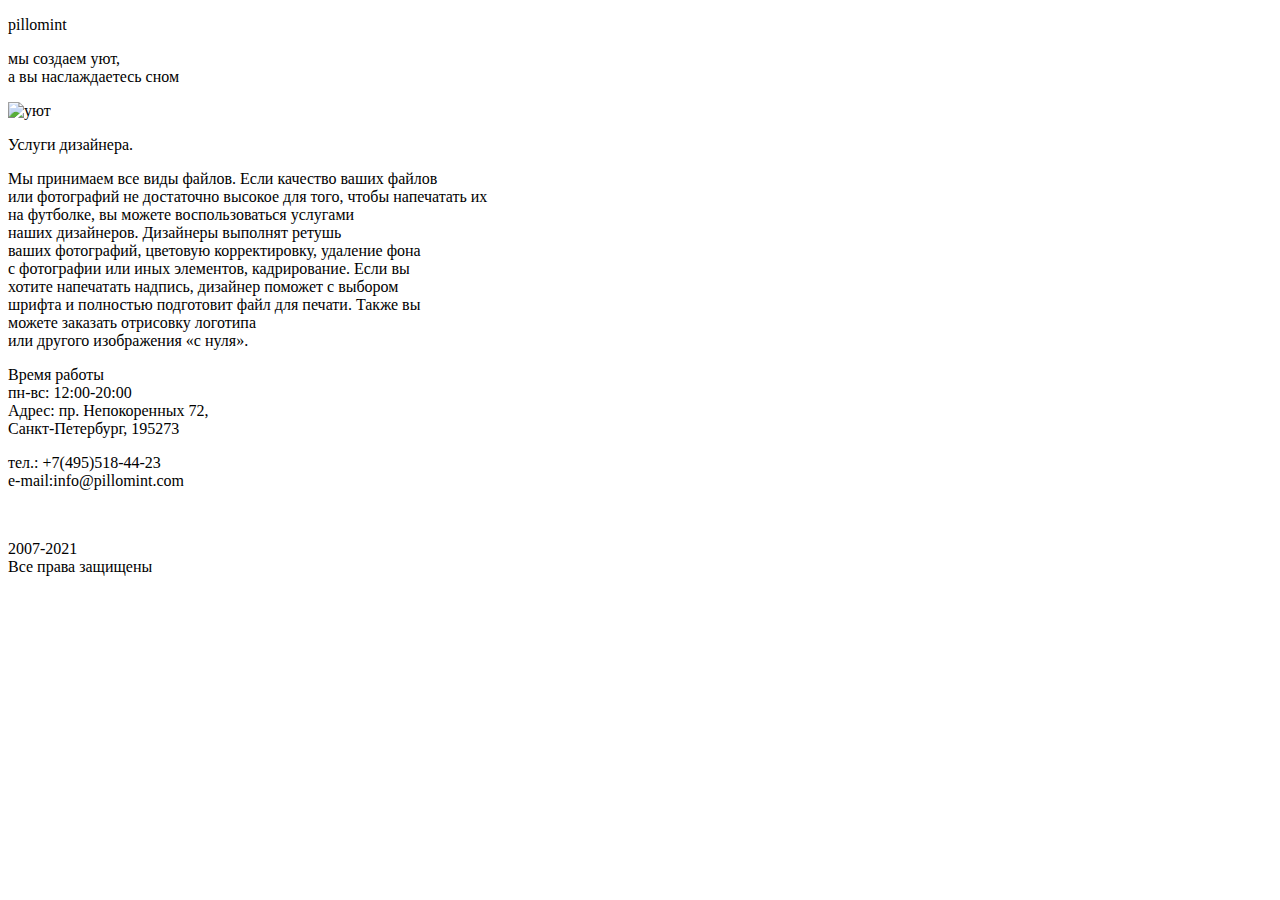
==== 2/index.html @ 58e4bd3a "uy" ====
<!DOCTYPE html>
<html lang="ru" dir="ltr">
  <head>
    <meta charset="utf-8">
    <title>pillomint</title>
  </head>
  <body>

    <p class="right"></p>
    <p class="left"></p>

          <a href="#" class="bgr"></a>
      <div class="wrap">

        <div class="block0">
          <p class="block"></p>
          <p class="name">pillomint</p>
        </div>

        <div class="shap2">
          <p class="slog">мы создаем уют,</br>а вы наслаждаетесь сном</p>
          <img src="шапка.png" alt="уют" class="shap">
          <div class="u">


          <p class="utt" font-size="100px">Услуги дизайнера.</p>
          <p class="ut">Мы принимаем все виды файлов. Если качество ваших файлов</br>или фотографий не достаточно высокое для того, чтобы напечатать их</br>на футболке, вы можете воспользоваться услугами</br>наших дизайнеров.

Дизайнеры выполнят ретушь</br>ваших фотографий, цветовую корректировку, удаление фона</br>с фотографии или иных элементов, кадрирование. Если вы</br>хотите напечатать надпись, дизайнер поможет с выбором</br>шрифта и полностью подготовит файл для печати.

Также вы</br>можете заказать отрисовку логотипа</br>или другого изображения «с нуля».</p>
          </div>




          <p class="p1">Время работы</br>пн-вс: 12:00-20:00</br>Адрес: пр. Непокоренных 72,</br>Санкт-Петербург, 195273</p>
          <p class="p2">тел.: +7(495)518-44-23</br>e-mail:info@pillomint.com</p>
          
          <a href="#"><img src="вайбер.png" alt="" class="i3"></a>
          <p class="p3">2007-2021</br>Все права защищены</p>

        </div>
        <p class="right"></p>
        <p class="left"></p>



      </div>
      <link rel="stylesheet" href="style.css">

  </body>
</html>
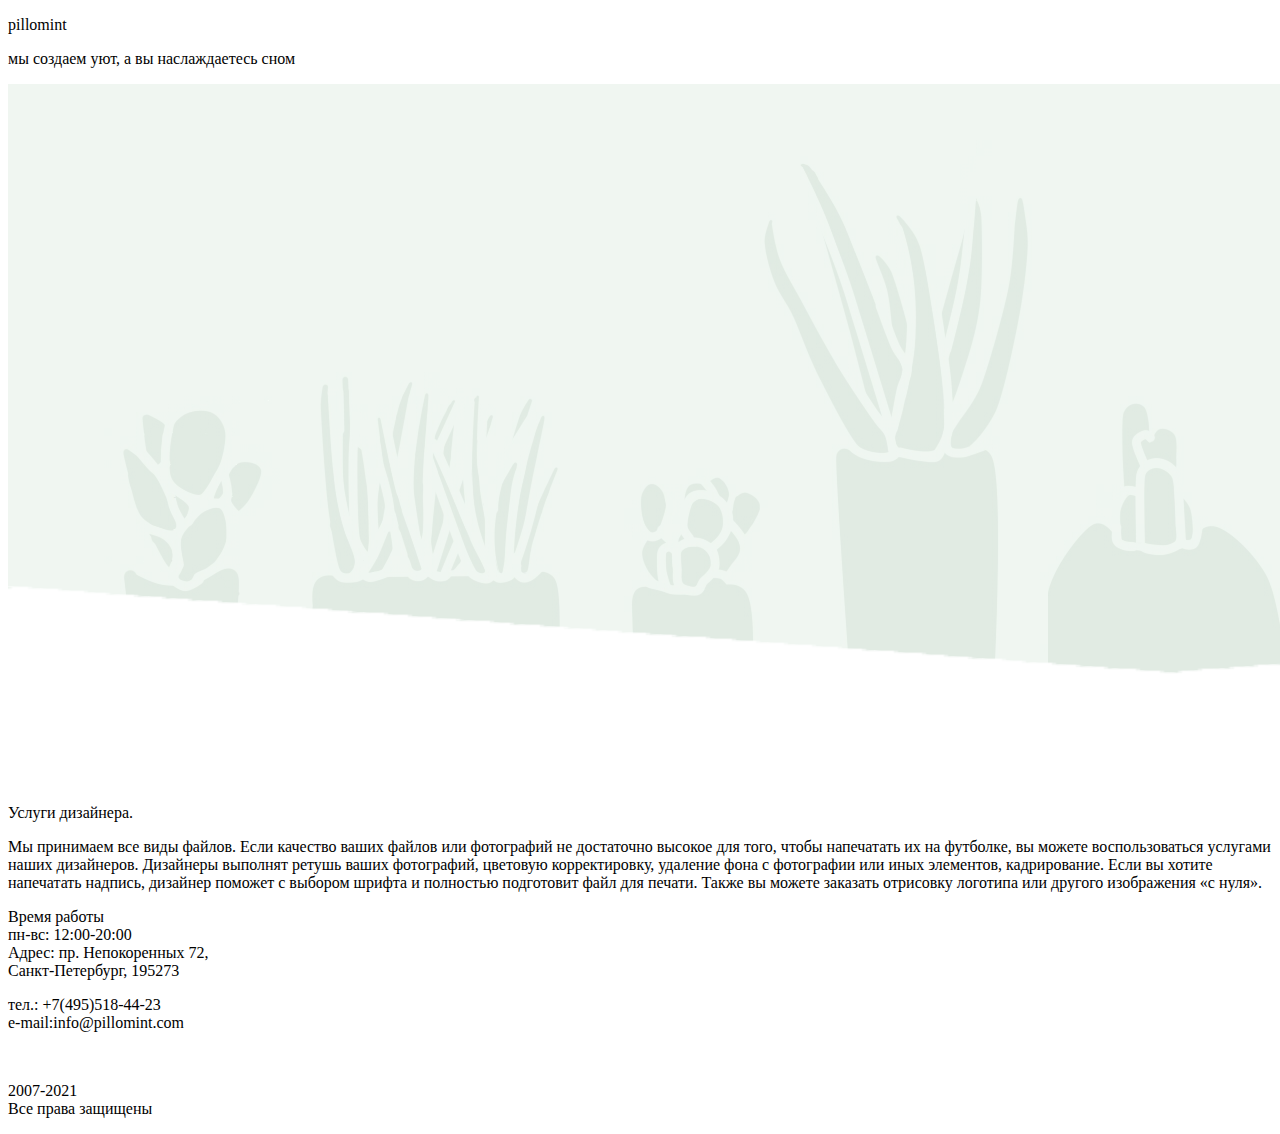
==== commit b941cad5: "d" ====
--- a/2/index.html
+++ b/2/index.html
@@ -5,7 +5,6 @@
     <title>pillomint</title>
   </head>
   <body>
-
     <p class="right"></p>
     <p class="left"></p>
 
@@ -18,27 +17,37 @@
         </div>
 
         <div class="shap2">
-          <p class="slog">мы создаем уют,</br>а вы наслаждаетесь сном</p>
+          <p class="slog">мы создаем уют, а вы наслаждаетесь сном</p>
           <img src="шапка.png" alt="уют" class="shap">
           <div class="u">
 
 
           <p class="utt" font-size="100px">Услуги дизайнера.</p>
-          <p class="ut">Мы принимаем все виды файлов. Если качество ваших файлов</br>или фотографий не достаточно высокое для того, чтобы напечатать их</br>на футболке, вы можете воспользоваться услугами</br>наших дизайнеров.
+            <div class="ut">
 
-Дизайнеры выполнят ретушь</br>ваших фотографий, цветовую корректировку, удаление фона</br>с фотографии или иных элементов, кадрирование. Если вы</br>хотите напечатать надпись, дизайнер поможет с выбором</br>шрифта и полностью подготовит файл для печати.
+             Мы принимаем все виды файлов. Если качество ваших файлов или фотографий не достаточно высокое для того, чтобы напечатать их на футболке, вы можете воспользоваться услугами наших дизайнеров.
 
-Также вы</br>можете заказать отрисовку логотипа</br>или другого изображения «с нуля».</p>
+Дизайнеры выполнят ретушь ваших фотографий, цветовую корректировку, удаление фона с фотографии или иных элементов, кадрирование. Если вы хотите напечатать надпись, дизайнер поможет с выбором шрифта и полностью подготовит файл для печати.
+
+Также вы можете заказать отрисовку логотипа или другого изображения «с нуля».</p>
+            </div>
           </div>
+          <div class="bot">
+
+
+
 
 
 
 
           <p class="p1">Время работы</br>пн-вс: 12:00-20:00</br>Адрес: пр. Непокоренных 72,</br>Санкт-Петербург, 195273</p>
           <p class="p2">тел.: +7(495)518-44-23</br>e-mail:info@pillomint.com</p>
-          
-          <a href="#"><img src="вайбер.png" alt="" class="i3"></a>
+          <a href="#"><img src="inst1.jpg" alt="" class="i3"></a>
+          <a href="#"><img src="vk1.jpg" alt="" class="i3"></a>
+
+          <a href="#"><img src="вайбер1.png" alt="" class="i3"></a>
           <p class="p3">2007-2021</br>Все права защищены</p>
+        </div>
 
         </div>
         <p class="right"></p>
@@ -47,7 +56,7 @@
 
 
       </div>
-      <link rel="stylesheet" href="style.css">
+      <link rel="stylesheet" href="pilip.css">
 
   </body>
 </html>
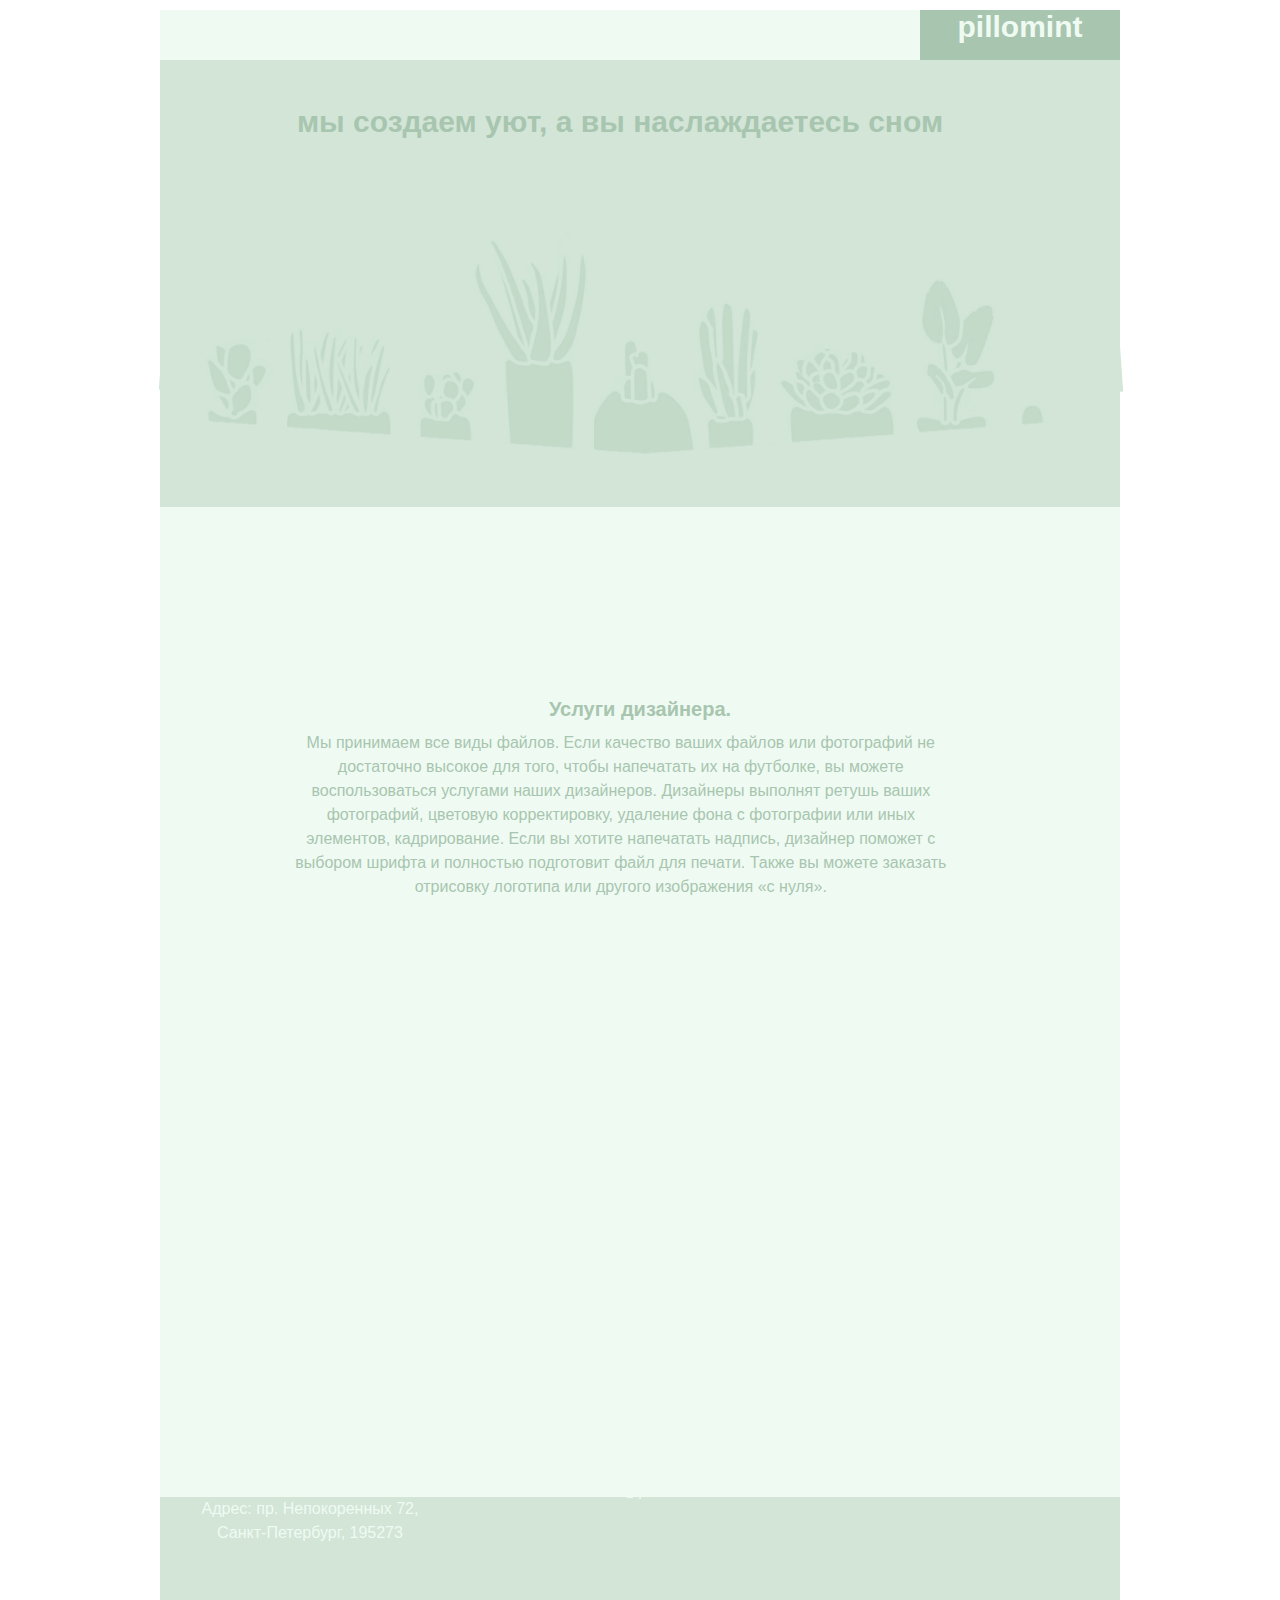
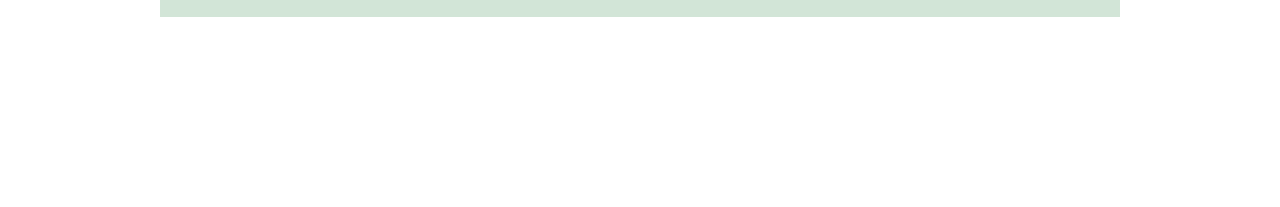
==== commit 67f365cb: "d" ====
--- a/2/index.html
+++ b/2/index.html
@@ -56,7 +56,7 @@
 
 
       </div>
-      <link rel="stylesheet" href="pilip.css">
+      <link rel="stylesheet" href="style.css">
 
   </body>
 </html>
--- a/2/style.css
+++ b/2/style.css
@@ -0,0 +1,526 @@
+html, body{
+  overflow-x: hidden;
+}
+* {
+     margin: 0;
+     padding: 0;
+     -webkit-box-sizing: border-box;
+     -moz-box-sizing: border-box;
+     box-sizing: border-box;
+     font: 16px/24px Arial;
+   }
+
+    p:not(.p1, .p2, .p3, .name, .slog) {
+     text-align: center;
+     /* font-size: 14; */
+     font-family: sans-serif;
+     font-weight: bolder;
+     font-size: 20px;
+     /* background-image: url(C:\Users\яся\Desktop\Метариалы Проекта\шапка.png); */
+   }
+
+   .wrap {
+     max-width: 960px;
+     margin: 0 auto;
+     background: #fff;
+     position: relative;
+     z-index: 1;
+
+   }
+
+   .bgr {
+     position: relative;
+     display: block;
+     height: 100%;
+     width: 100%;
+     /* margin-bottom: -480px; */
+   }
+
+   .bgr:after {
+     content: ' ';
+     position: absolute;
+     top: 0;
+     left: 0;
+     bottom: 0;
+     right: 0;
+     opacity: 0;
+     transition: opacity .2s ease-in-out;
+
+   }
+
+   .bgr:hover:after {
+     /* opacity: .2; */
+   }
+  .shap {
+    width: 960px;
+    position: relative;
+    top: 98px;
+    z-index: 7;
+  }
+  .block {
+    background-color: #effbf2;
+    position: relative;
+    height: 50px;
+    z-index: 2;
+    width: 960px;
+    top: 0;
+
+  }
+  .name {
+    height: 50px;
+    width: 200px;
+    right: 0;
+    z-index: 3;
+    position: relative;
+    background-color: #a8c5b0;
+    padding: 20px;
+    text-align: center;
+    padding-top: 5px;
+    padding-bottom: 5px;
+    top: -50px;
+    float: right;
+    font-family: sans-serif;
+    font-weight: 600;
+    font-size: 30px;
+    color: #effbf2;
+  }
+  .slog {
+    text-align: center;
+    font-family: sans-serif;
+    font-weight: bolder;
+    font-size: 30px;
+    position: relative;
+    top: 50px;
+    left: 80px;
+    color: #a8c5b0;
+    width: 100%;
+
+
+  }
+
+
+  .info1, .info2, .info3 {
+    width: 250px;
+    position: relative;
+
+  }
+
+  .info1 {
+    top: 25px;
+    left: 80px;
+    height: 170px;
+    width: 210px;
+  }
+  .info3 {
+    top: 55px;
+    left: 40px;
+  }
+  .info2 {
+    top: 40px;
+    left: 670px;
+  }
+
+
+
+  .one, .two, .tree {
+    padding: 1px;
+    height: 330px;
+  }
+  .one, .tree {
+    background-color: #effbf2;
+  }
+  .two {
+    background-color: #a8c5b0;
+  }
+
+
+
+  .t1, .t2, .t3  {
+    position: relative;
+
+  }
+  .t2 {
+    text-align: center;
+    top: -120px;
+    left: -170px;
+    color: #effbf2;
+  }
+  .t1 {
+    top: 140px;
+    left: 130px;
+    color: #a8c5b0;
+  }
+  .t3 {
+    top: -120px;
+    left: 130px;
+    color: #a8c5b0;
+  }
+
+
+
+  .i1, .i2, .i3 {
+    position: relative;
+    width: 50px;
+    left: 400px;
+    top: -10px;
+  }
+
+
+  .bot {
+    background: #d2e5d7;
+  }
+
+
+  .p1 {
+    position: relative;
+    top: 50px;
+    left: -330px;
+    text-align: center;
+    color: #effbf2;
+  }
+  .p2 {
+    position: relative;
+    top: -40px;
+    left: 0px;
+    text-align: center;
+    color: #effbf2;
+  }
+  .p3 {
+    position: relative;
+    top: -120px;
+    left: 340px;
+    text-align: center;
+    color: #effbf2;
+  }
+
+
+
+  .shap2 {
+    background-color: #d2e5d7;
+  }
+
+
+
+  .left {
+    background-color: #d2e5d7;
+    width: 472px;
+    height: 50px;
+    position: relative;
+    top: -1309px;
+    transform: rotate(-4deg);
+    left: 490px;
+  }
+  .right {
+    background-color: #d2e5d7;
+    width: 500px;
+    height: 50px;
+    position: relative;
+    top: -1260px;
+    transform: rotate(4deg);
+  }
+  body {
+    position: relative;
+    top: -90px;
+  }
+  a:hover {
+    color: green;
+  }
+  a {
+    text-decoration: none;
+    color: #a8c5b0;
+    font-family: sans-serif;
+    font-weight: 600;
+    font-size: 20px;
+  }
+  .u {
+    width: 960px;
+    height: 990px;
+    background-color: #effbf2;
+    position: relative;
+    top: 98px;
+    z-index: 7;
+  }
+  .ut {
+    position: relative;
+    top: 200px;
+    color: #a8c5b0;
+    width: 70%;
+    max-height: 2000px;
+    text-align: center;
+    left: 13%;
+  }
+  .utt {
+    position: relative;
+    top: 190px;
+    font-size: 50px;
+    color: #a8c5b0;
+
+  }
+
+
+@media(min-width: 0px) and (max-width: 320px){
+
+  .slog{
+    font-size: 22px;
+    width: 100%;
+    left: 0px;
+  }
+  .name {
+    width: 100%;
+  }
+  .shap {
+    visibility: hidden;
+    height: 130px;
+  }
+  .info1, .info2, .info3 {
+    height: 90px;
+    width: 93px;
+    top: -200px;
+    left: 35%;
+  }
+  .info2 {
+    top: 10%;
+  }
+  .info3 {
+    top: 10%;
+  }
+  .one, .two, .tree {
+    height: 400px;
+  }
+  .left, .right{
+    visibility: hidden;
+  }
+  .t1, .t2, .t3{
+    font-size: 14px;
+    font-weight:100;
+    padding-left: 9px;
+    padding-right: 9px;
+    left: 0px;
+    top: 10%;
+  }
+  .t1{
+    top: 40%;
+  }
+  .p1, .p2, .p3{
+    left: 0px;
+  }
+  .p2{
+    top: 140px;
+  }
+  .p3{
+    top: 190px;
+  }
+  .bot{
+    height: 500px;
+  }
+  .i1, .i2, .i3 {
+    width: 35px;
+    left: 30%;
+    top: 60%;
+  }
+
+  .u {
+    height: 1350px;
+  }
+  .ut {
+    width: 90vw;
+    padding-left: 9px;
+    padding-right: 9px;
+    font-weight: normal;
+    left: 0px;
+    /* padding-bottom: 60px; */
+  }
+  .utt {
+    width: 50vw;
+    left: 50px;
+    top: 12%;
+  }
+
+}
+
+@media(min-width: 321px) and (max-width: 480px){
+  .u {
+    height: 1350px;
+  }
+  .ut {
+    width: 90vw;
+    padding-left: 9px;
+    padding-right: 9px;
+    font-weight: normal;
+    left: 0px;
+    /* padding-bottom: 60px; */
+  }
+  .utt {
+    width: 25%;
+    left: 50px;
+    top: 12%;
+  }
+
+  .slog{
+    font-size: 22px;
+    width: 100%;
+    left: 0px;
+
+  }
+  .name {
+    width: 100%;
+  }
+  .shap {
+    visibility: hidden;
+    height: 130px;
+  }
+  .info1, .info2, .info3 {
+    height: 90px;
+    width: 93px;
+    top: -120px;
+    left: 35%;
+  }
+  .info2 {
+    top: 10%;
+  }
+  .info3 {
+    top: 10%;
+  }
+  .one, .two, .tree {
+    height: 400px;
+  }
+  .left, .right{
+    visibility: hidden;
+  }
+  .t1, .t2, .t3{
+    font-size: 14px;
+    font-weight:100;
+    padding-left: 9px;
+    padding-right: 9px;
+    left: 0px;
+    top: 10%;
+  }
+  .t1{
+    top: 40%;
+  }
+  .p1, .p2, .p3{
+    left: 0px;
+  }
+  .p2{
+    top: 140px;
+  }
+  .p3{
+    top: 190px;
+  }
+  .bot{
+    height: 500px;
+  }
+  .i1, .i2, .i3 {
+    width: 35px;
+    left: 35%;
+    top: 60%;
+  }
+
+}
+@media(min-width: 481px) and (max-width: 768px){
+  .u {
+    height: 1350px;
+  }
+  .ut {
+    width: 90vw;
+    padding-left: 9px;
+    padding-right: 9px;
+    font-weight: normal;
+    left: 0px;
+    /* padding-bottom: 60px; */
+  }
+  .utt {
+    width: 50vw;
+    left: 15%;
+    top: 12%;
+  }
+  .slog{
+    font-size: 22px;
+    width: 100%;
+    left: 0px;
+
+  }
+  .name {
+    width: 100%;
+  }
+  .shap {
+    visibility: hidden;
+    height: 130px;
+  }
+  .info1, .info2, .info3 {
+    height: 90px;
+    width: 93px;
+    top: -15%;
+    left: 40%;
+  }
+  .info2 {
+    top: 10%;
+  }
+  .info3 {
+    top: 10%;
+  }
+  .one, .two, .tree {
+    height: 400px;
+  }
+  .left, .right{
+    visibility: hidden;
+  }
+  .t1, .t2, .t3{
+    font-size: 14px;
+    font-weight:100;
+    padding-left: 9px;
+    padding-right: 9px;
+    left: 0px;
+    top: 10%;
+  }
+  .t1{
+    top: 40%;
+  }
+  .p1, .p2, .p3{
+    left: 0px;
+  }
+  .p2{
+    top: 140px;
+  }
+  .p3{
+    top: 190px;
+  }
+  .bot{
+    height: 500px;
+  }
+  .i1, .i2, .i3 {
+    width: 35px;
+    left: 43%;
+    top: 60%;
+  }
+
+}
+
+@media(min-width: 769px) and (max-width: 992px){
+
+  .info1, .info2, .info3 {
+    /* height: 290px;
+  width: 293px; */}
+  .info1{
+  height: 150px;
+  width: 153px;
+  }
+  .info2{
+  height: 220px;
+  width: 223px;
+  }
+  .info3{
+  height: 170px;
+  width: 173px;
+  top: 20%;
+  }
+  .t3{
+    top: -20%;
+  }
+  .ut {
+
+
+  }
+
+
+}
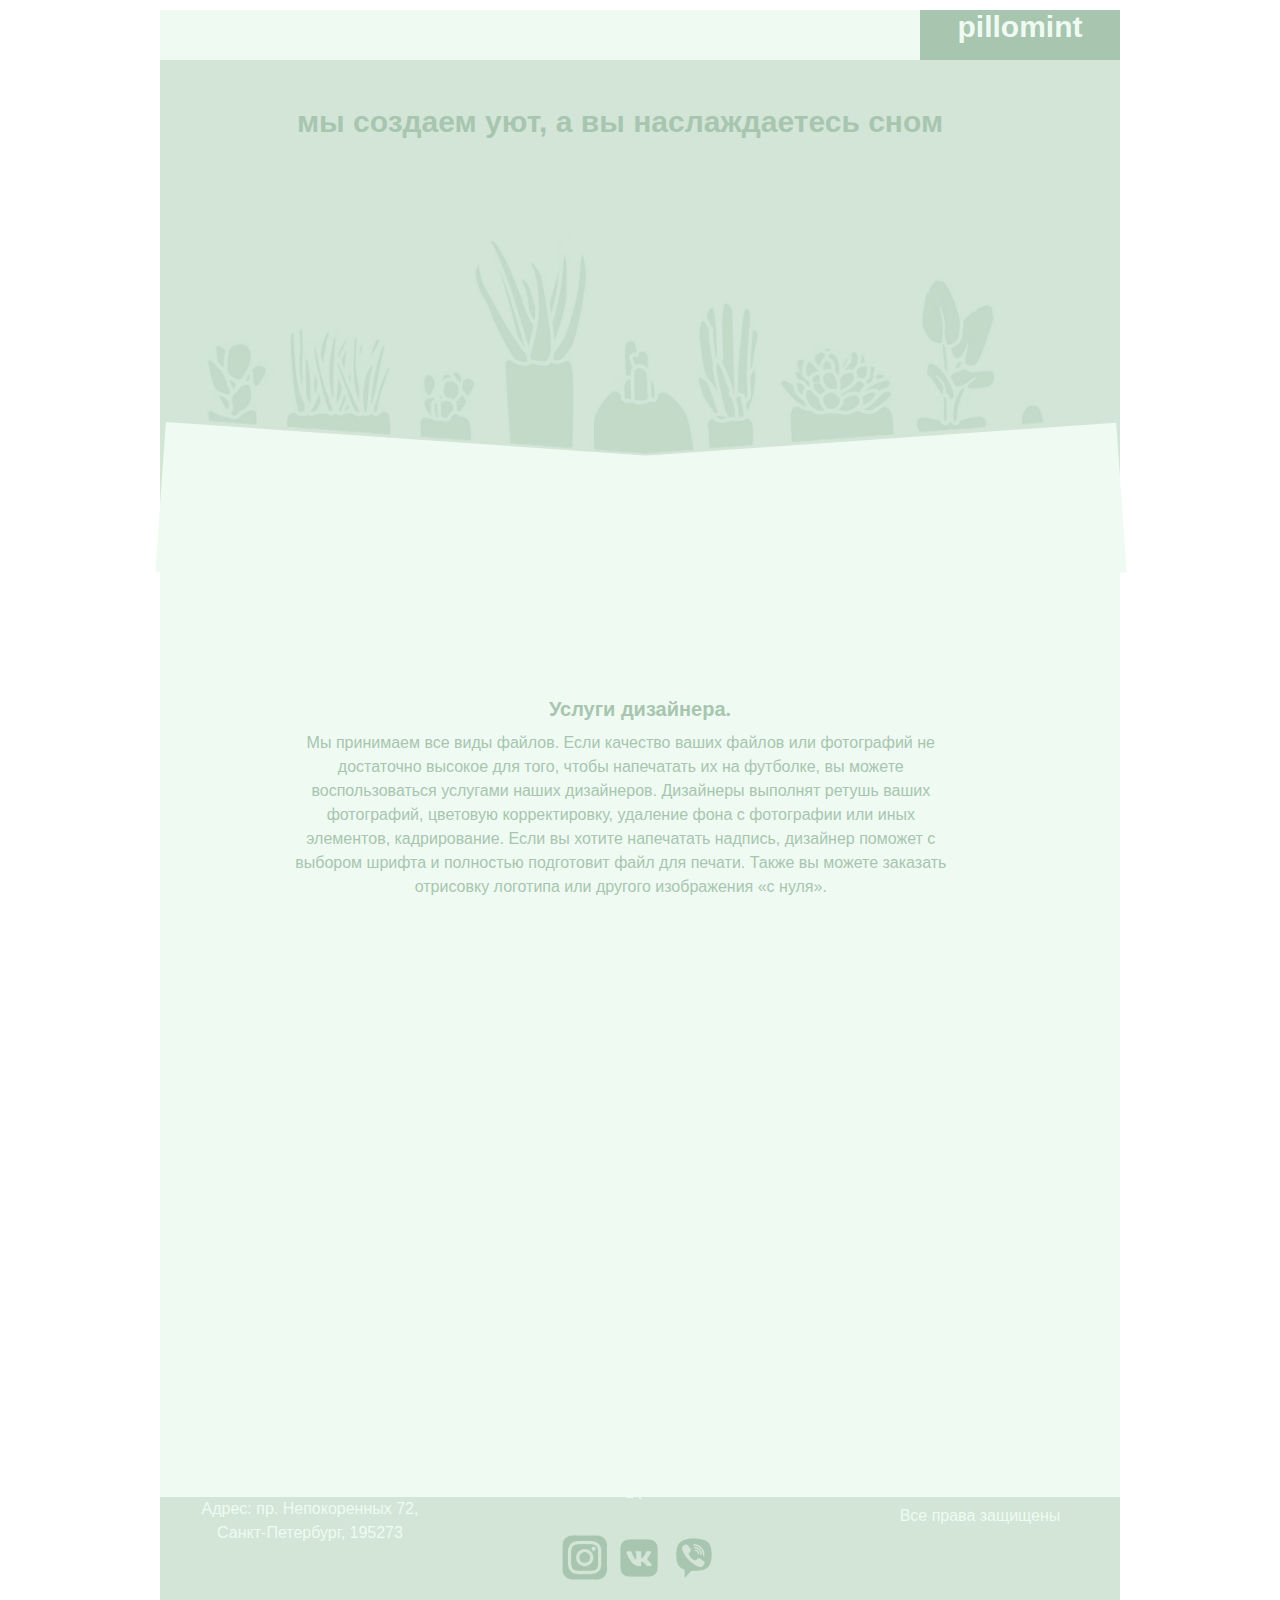
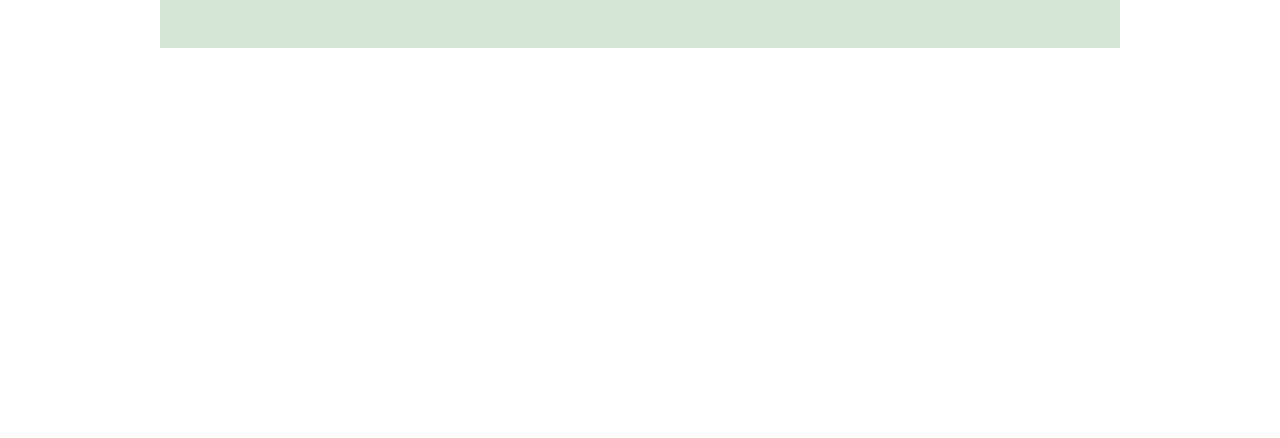
==== commit ac759dd7: "D" ====
--- a/2/index.html
+++ b/2/index.html
@@ -1,6 +1,7 @@
 <!DOCTYPE html>
 <html lang="ru" dir="ltr">
   <head>
+    <link rel="icon" href="icon.ico">
     <meta charset="utf-8">
     <title>pillomint</title>
   </head>
@@ -50,8 +51,8 @@
         </div>
 
         </div>
-        <p class="right"></p>
-        <p class="left"></p>
+        <p class="right1"></p>
+        <p class="left1"></p>
 
 
 
--- a/2/style.css
+++ b/2/style.css
@@ -198,6 +198,26 @@
   .shap2 {
     background-color: #d2e5d7;
   }
+  .left1 {
+    background-color: #effbf2;
+    width: 472px;
+    height: 150px;
+    position: relative;
+    top: -1359px;
+    transform: rotate(-4deg);
+    left: 490px;
+    z-index: 8;
+  }
+  .right1 {
+    background-color: #effbf2;
+    width: 520px;
+    height: 150px;
+    position: relative;
+    top: -1208px;
+    transform: rotate(4deg);
+    z-index: 8;
+  }
+
 
 
 
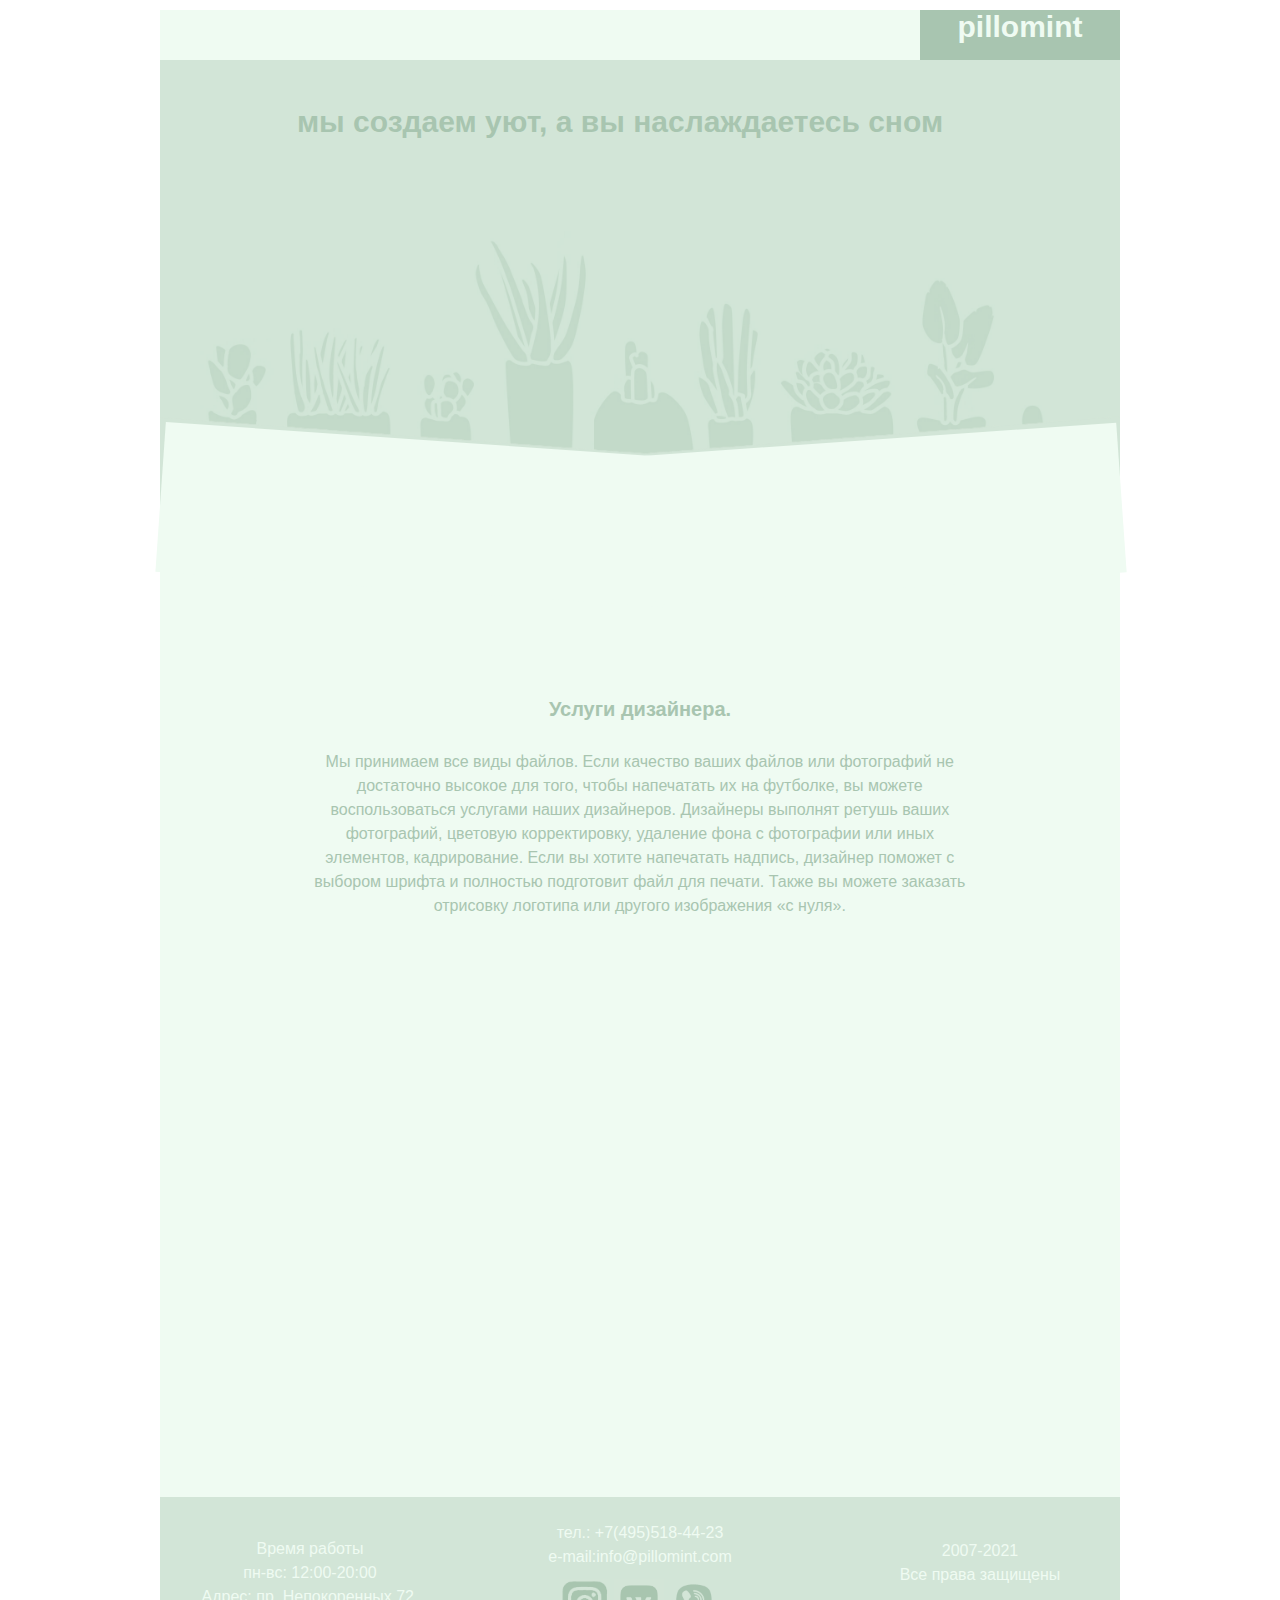
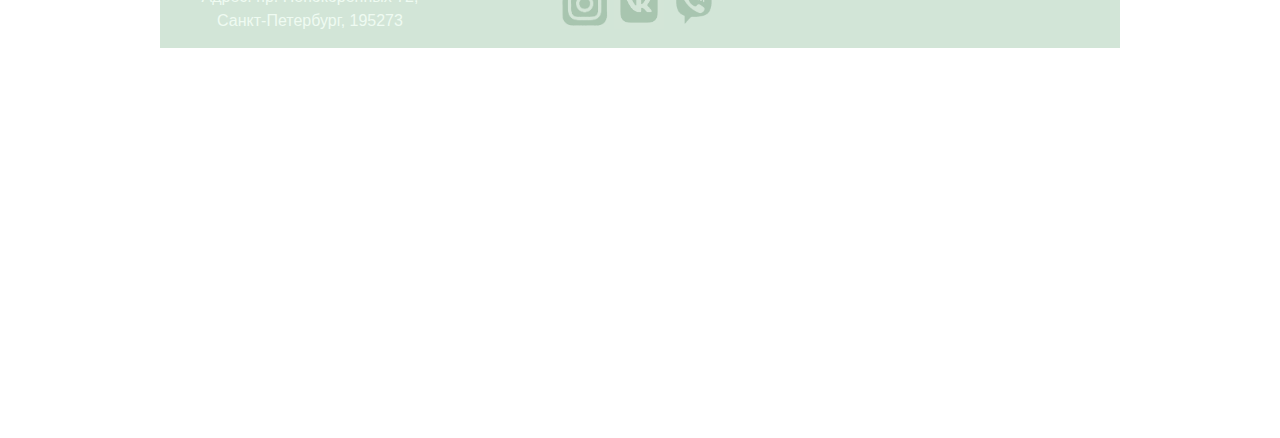
==== commit a0b10f2a: "45" ====
--- a/2/index.html
+++ b/2/index.html
@@ -2,7 +2,10 @@
 <html lang="ru" dir="ltr">
   <head>
     <link rel="icon" href="icon.ico">
-    <meta charset="utf-8">
+        <meta name='viewport' content='width=device-width,initial-scale=1'/>
+      <meta content='true' name='HandheldFriendly'/>
+      <meta content='width' name='MobileOptimized'/>
+      <meta content='yes' name='apple-mobile-web-app-capable'/>
     <title>pillomint</title>
   </head>
   <body>
--- a/2/style.css
+++ b/2/style.css
@@ -16,7 +16,6 @@
      font-family: sans-serif;
      font-weight: bolder;
      font-size: 20px;
-     /* background-image: url(C:\Users\яся\Desktop\Метариалы Проекта\шапка.png); */
    }
 
    .wrap {
@@ -162,7 +161,7 @@
     position: relative;
     width: 50px;
     left: 400px;
-    top: -10px;
+    top: 36px;
   }
 
 
@@ -173,21 +172,21 @@
 
   .p1 {
     position: relative;
-    top: 50px;
+    top: 138px;
     left: -330px;
     text-align: center;
     color: #effbf2;
   }
   .p2 {
     position: relative;
-    top: -40px;
+    top: 26px;
     left: 0px;
     text-align: center;
     color: #effbf2;
   }
   .p3 {
     position: relative;
-    top: -120px;
+    top: -61px;
     left: 340px;
     text-align: center;
     color: #effbf2;
@@ -268,6 +267,7 @@
     max-height: 2000px;
     text-align: center;
     left: 13%;
+    margin:19px;
   }
   .utt {
     position: relative;
@@ -336,7 +336,7 @@
   .i1, .i2, .i3 {
     width: 35px;
     left: 30%;
-    top: 60%;
+    top: 36%;
   }
 
   .u {
@@ -512,6 +512,9 @@
     width: 35px;
     left: 43%;
     top: 60%;
+  }
+    .left, .right{
+    visibility: hidden;
   }
 
 }
